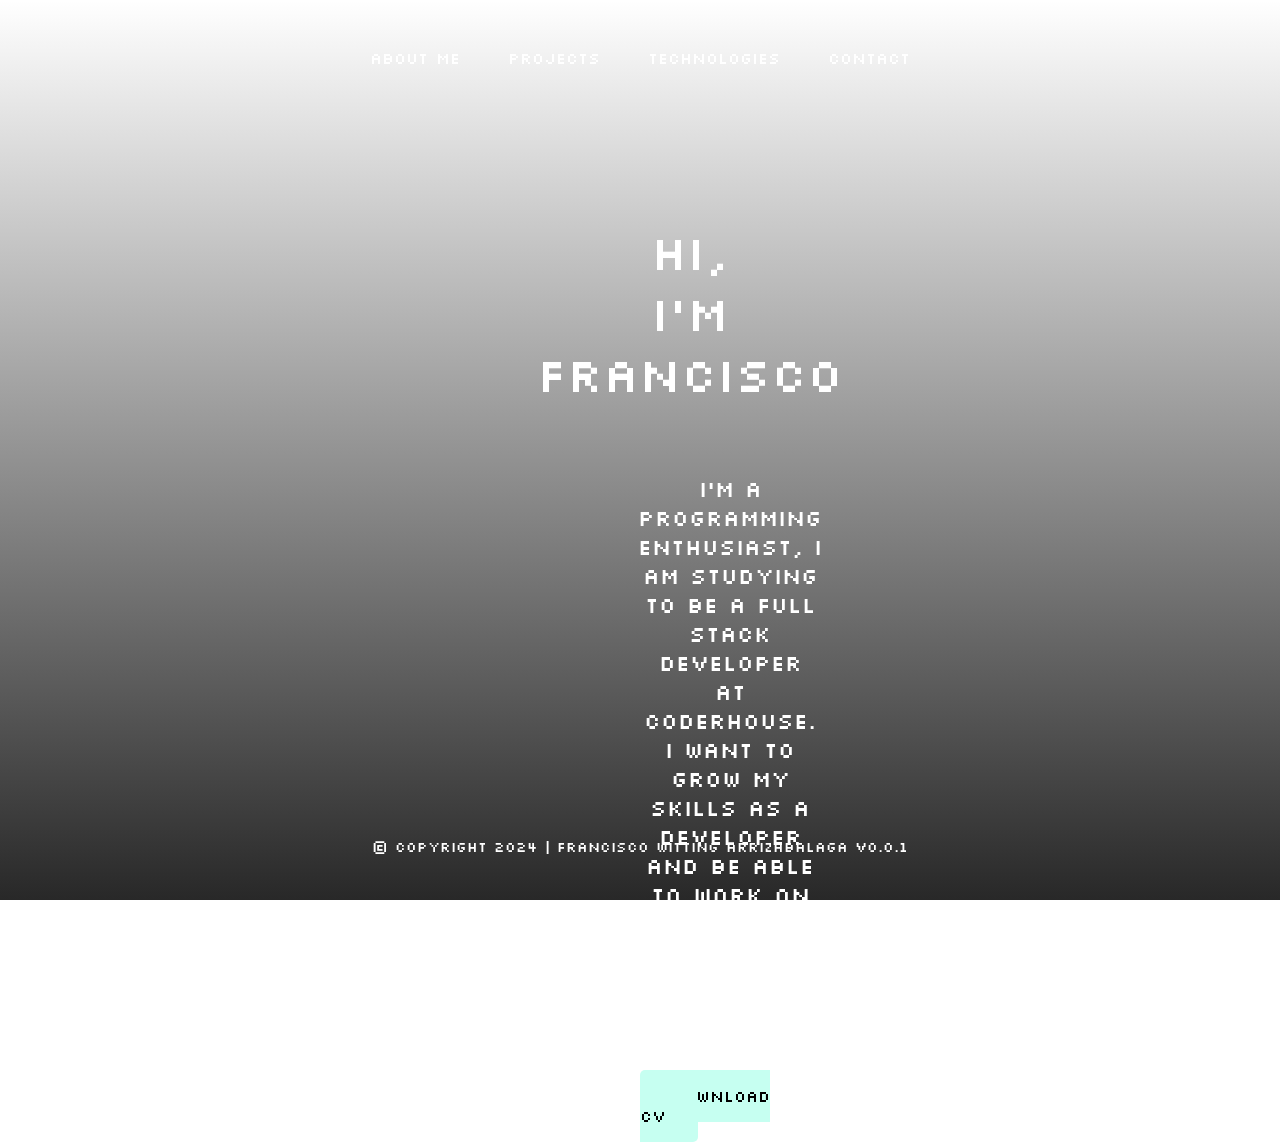
==== index.html @ be1d4385 "guardado" ====
<!DOCTYPE html>
<html lang="en">
<head>
    <meta charset="UTF-8">
    <meta name="viewport" content="width=device-width, initial-scale=1.0">
    <link rel="shortcut icon" href="https://cdn.pixabay.com/photo/2021/06/15/12/28/tiktok-6338430_1280.png" />
    <link rel="stylesheet" href="../css/style.css">
    <link rel='stylesheet' href='https://cdn-uicons.flaticon.com/2.1.0/uicons-regular-rounded/css/uicons-regular-rounded.css'>
    <title>Home | Full Stack Developer</title>
</head>
    <body>
     <!-- NAVEGADOR -->
        <section class="navegador-pagina">
            <header>
                <div class="icons">
                    <ul>
                        <li>
                            <a href="../html/about-me.html">about me</a>
                            <a href="../html/projects.html">projects</a>
                            <a href="../html/technologies.html">technologies</a>
                            <a href="../html/contact.html">contact</a>
                        </li>
                    </ul>
                </div>
            </header>
        </section>
        <!-- INFORMACIÓN PRINCIPAL-->
        <section class="info-principal">
            <div class="resumen">
                <h1>HI,<br>I'M FRANCISCO</h1>
                <p>I'm a programming enthusiast, I am studying to be a full stack developer at CODERHOUSE. I want to grow my skills as a developer and be able to work on what I am so passionate about.</p>
            </div>
            <div class="curriculum">
                <a class="btn" download="CV-Francisco Witting Arrizabalaga" href="../assets/files/Francisco Witting Arrizabalaga - CV.pdf">Download CV</a>
        </section>
        <!-- FOOTER -->
            <footer> 
                <p class="copyright">&copy; Copyright 2024 | Francisco Witting Arrizabalaga v0.0.1</p>
            </footer>
    </body>
</html>
---- css/style.css ----
/* IMPORT FUENTES */
@import url('https://fonts.googleapis.com/css2?family=Montserrat:wght@400;500&display=swap');
@import url('https://fonts.googleapis.com/css2?family=Montserrat:wght@300;400;500;600;700;800;900&family=Silkscreen&display=swap');

/* ESTILOS GENERALES */
*{
    margin: 0px;
    padding: 0px;
}

body{
    font-family: 'Silkscreen', sans-serif;
    background: linear-gradient(to bottom, transparent, rgb(40, 40, 40)), url(https://nighteye.app/wp-content/uploads/2020/04/why-programmers-work-with-dark-mode.png.webp);
    background-size: cover;
    background-repeat: no-repeat;
    background-position: 50%;
    background-attachment: fixed;
    backdrop-filter: blur(3px);
    backdrop-filter: contrast(40%);
    backdrop-filter: saturate(80%);
}

/* ESTILOS PARA CELULARES */
@media screen and (max-width: 768px){

  /* ESTILOS NAVEGADOR */
    .navegador-pagina{
        padding: 25px 35px;
        justify-content: space-evenly;
        display: flex;
        align-items: center;
        height: 35px ;
        margin: auto;
    }
    .icons ul li{
        list-style: none;
    }

    .icons ul li a{
        padding: 20px;
        text-decoration: none;
        color: white;
    }

    .icons a{
        position: relative;
        text-decoration: none;
        margin: auto;
      }

    .icons a:hover{
      color: #5fe9d5;
    }
    .icons a::before {
        content: '';
        position: absolute;
        width: 100%;
        height: 2px;
        border-radius: 4px;
        background-color: #F8FAE5;
        bottom: 0;
        left: 0;
        transform-origin: right;
        transform: scaleX(0);
        transition: transform .3s ease-in-out;
      }

    .icons a:hover::before {
        transform-origin: left;
        transform: scaleX(1);
      }

      /* ESTILOS ENCABEZADO */

    .info-principal{
        padding: 0px 35px;
        height: 80vh;
        text-align: center;
        margin: auto;
      }


    .info-principal h1{
        display: flex;
        text-align: center;
        justify-content: center;
        font-size: 3rem;
        padding: 100px 50px;
        color: rgb(255, 255, 255);
        font-weight: 300;
      }
    
    .info-principal p{
        display: flex ;
        text-align: center;
        font-size: 22px;
        justify-content: center;
        padding: 0px 90px 90px 90px;
        color: white;
      }

    .btn{
        font-size: 1rem;
        font-family:'Silkscreen', sans-serif;
        background-color: #c6fff1;
        color: black;
        border: none;
        border-radius: 5px;
        padding: 1rem 2rem;
        cursor: pointer;
        transition: all 0.3s ease;
        text-decoration: none;
      }

    .btn:hover{
        background-color: #69f6e7;
        color: white;
      }
 

      /* STYLE FOOTER */

    footer {
        position: absolute;
        height: 90px;
        width: 100%;
      }

    p.copyright{
        position: absolute;
        width: 100%;
        color: #ffffff;
        line-height: 40px;
        font-size: 0.9em;
        text-align: center;
        bottom:0;
      }

      /* ESTILOS GRIDS */

    .grids-container{
      display: grid;
      grid-template-columns: repeat(3,1fr);
      grid-template-rows: repeat(3, 200px);
      row-gap: 25px;
      column-gap: 25px;
      margin: 35px;
      }


    .grids-items{
      border-radius: 25px;
      color: white;
      }

    .item-1{
      background-color: rgb(252,123,232,0.5);
      grid-row: 1/3;
      grid-column: 1/2;
      padding: 25px;
      }

    .item-1 h2{
      display: flex;
      text-align: center;
      justify-content: center;
      padding: 15px;
      }

    .item-1 p{
      font-size: 2rem;
      display: flex;
      text-align: center;
      justify-content: center;
      }

    .item-img img{
      position: relative;
      bottom: 510px;
      left: 50px;
      border-radius: 30px;
     }

    .item-2{
      background-color: rgba(241, 240, 153, 0.6);
      grid-row: 1/2;
      grid-column: 2/4;
      }

    .item-2 h2{
      display: flex;
      text-align: center;
      justify-content: center;
      padding: 15px;
      }

    .item-2 p{
      font-size: 1.5rem;
      display: flex;
      text-align: center;
      justify-content: center;
      padding: 15px;
      }

    .item-3{
      background-color: rgb(198,255,241,0.6);
      grid-row: 2/3;
      grid-column: 2/4;
      }

    .item-3 h2{
      display: flex;
      text-align: center;
      justify-content: center;
      padding: 15px;
      }

    .item-3 p{
      font-size: 1rem;
      display: flex;
      text-align: center;
      justify-content: center;
      padding: 0px 15px;
      }

    .item-4{
      background-color: rgba(95, 233, 212, 0.5);
      grid-row: 3/4;
      grid-column: 1/4;
      }

    .item-4 h2{
      display: flex;
      text-align: center;
      justify-content: center;
      padding: 15px;
      }

      /* ESTILOS CARDS PROJECTS*/

      .navegador-pagina-projects{
        padding: 50px 35px;
        justify-content: space-evenly;
        display: flex;
        align-items: center;
        height: 35px ;
        margin: auto;
      }

      .card-container {
        flex-direction: column;
        align-items: center;
      }

      .card {
        width: 100%;
      }

      .card-container {
        display: flex;
        justify-content: space-around;
      }
  
      .card {
        width: 300px;
        background-color: rgb(255, 255, 255,0.1);
        border-radius: 8px;
        box-shadow: 0 4px 8px rgba(0, 0, 0, 0.1);
        margin: 20px;
        overflow: hidden;
        transition: transform 0.3s ease;
      }
  
      .card:hover {
        transform: scale(1.05);
      }
  
      .card img {
        width: 100%;
        height: 200px;
        object-fit: cover;
      }
  
      .card-content {
        padding: 20px;
      }
  
      .card-title {
        font-size: 1.5rem;
        margin-bottom: 10px;
        color: white;
      }
  
      .card-description {
        font-size: 1rem;
        color: #e7e7e7;
      }
  
      .card-button {
        display: block;
        width: 100%;
        padding: 10px;
        background-color: #c6fff1;
        color: black
        ;
        border: none;
        border-radius: 5px;
        cursor: pointer;
        text-align: center;
        text-decoration: none;
        font-size: 1rem;
        transition: background-color 0.3s ease;
      }
  
      .card-button:hover {
        background-color: #69f6e7;
        color: white;
      }

      /* STYLE TECHNOLOGIES */

      .technologies-container {
        background-color: rgba(252, 123, 233, 0.205);
        padding: 30px;
        border-radius: 8px;
        box-shadow: 0 0 10px rgba(0, 0, 0, 0.1);
        width: 70vw;
        max-width: 300px;
        margin: auto;
        
      }
  
      .technology {
        display: flex;
        align-items: center;
        margin-bottom: 10px;
        justify-content: center;
        padding: 15px;
      }
  
      .icon {
        width: 40px;
        height: 40px;
        margin-right: 10px;
      }
  
      .technology-name {
        font-weight: bold;
        font-size: 1.5rem;
        color: white;
      }
      

      /* STYLE FORM */

      .contact-form {
        padding: 35px;
        margin: auto;
        width: 90%;
        max-width: 400px;
        text-align: center;
        margin-top: 60px;
        background-color: rgba(255, 255, 255, 0.5);
        border-radius: 20px;
        color:rgb(252, 123, 233) ;
      }
  
      label {
        display: block;
        margin-bottom: 10px;
        text-align: left;
        color: rgb(255, 255, 255);
        font-size: 20px;
        color: black;
        text-align: center;
      }
  
      input,
      textarea {
        width: 90%;
        padding: 12px;
        margin-bottom: 18px;
        font-family: 'Silkscreen', sans-serif;
        font-size: 16px;
        text-align: center;
        border-radius: 20px;
        border: none;
      }

      #mensaje{
        resize: none;
      }

      button {
        background-color: #c6fff1;
        color: #fff;
        padding: 15px 10em;
        border: none;
        border-radius: 20px;
        cursor: pointer;
        font-family:'Silkscreen', sans-serif; ;
        font-size: 1rem;
      }
  
      button:hover {
        background-color: #69f6e7;
        color: black;
      }
      
}

/* STYLE FOR PC */
@media screen and (min-width: 1024px){

  /* ESTILOS NAVEGADOR */
    .navegador-pagina{
        padding: 40px;
        justify-content: space-evenly;
        display: flex;
        align-items: center;
        height: 35px ;
        margin: auto;
    }
    .icons ul li{
        list-style: none;
    }

    .icons ul li a{
        padding: 20px;
        text-decoration: none;
        color: white;
    }

    .icons a{
        position: relative;
        text-decoration: none;
        margin: auto;
      }

    .icons a:hover{
      color: #5fe9d5;
    }
    .icons a::before {
        content: '';
        position: absolute;
        width: 100%;
        height: 2px;
        border-radius: 4px;
        background-color: #F8FAE5;
        bottom: 0;
        left: 0;
        transform-origin: right;
        transform: scaleX(0);
        transition: transform .3s ease-in-out;
      }

    .icons a:hover::before {
        transform-origin: left;
        transform: scaleX(1);
      }

      /* ESTILOS ENCABEZADO */

    .info-principal{
        padding: 1em 40em;
        height: 70vh;
        text-align: center;
        margin: auto;
      }


    .info-principal h1{
        display: flex;
        text-align: center;
        justify-content: center;
        font-size: 3rem;
        padding: 90px 70px 70px 50px;
        color: rgb(255, 255, 255);
        font-weight: 300;
      }
    
    .info-principal p{
        display: flex ;
        text-align: center;
        font-size: 22px;
        justify-content: center;
        padding: 0px 90px 90px 90px;
        color: white;
      }

    .btn{
        font-size: 1rem;
        font-family:'Silkscreen', sans-serif;
        background-color: #c6fff1;
        color: black;
        border: none;
        border-radius: 5px;
        padding: 1rem 2rem;
        cursor: pointer;
        transition: all 0.3s ease;
        text-decoration: none;
      }

    .btn:hover{
        background-color: #69f6e7;
        color: white;
      }
 

      /* STYLE FOOTER */

    footer {
        position: absolute;
        height: 90px;
        width: 100%;
      }

    p.copyright{
        position: absolute;
        width: 100%;
        color: #ffffff;
        line-height: 40px;
        font-size: 0.9em;
        text-align: center;
        bottom:0;
      }

      /* ESTILOS GRIDS */

    .grids-container{
      display: grid;
      grid-template-columns: repeat(3,1fr);
      grid-template-rows: repeat(3, 200px);
      row-gap: 25px;
      column-gap: 25px;
      margin: 5em;
      padding: 2em 2em;
      height: 80vh;

      }


    .grids-items{
      border-radius: 25px;
      color: white;
      }

    .item-1{
      background-color: rgb(252,123,232,0.5);
      grid-row: 1/3;
      grid-column: 1/2;
      padding: 25px;
      }

    .item-1 h2{
      display: flex;
      text-align: center;
      justify-content: center;
      padding: 15px;
      }

    .item-1 p{
      font-size: 2rem;
      display: flex;
      text-align: center;
      justify-content: center;
      }

    .item-img img{
      position: relative;
      bottom: 510px;
      left: 50px;
      border-radius: 30px;
     }

    .item-2{
      background-color: rgba(241, 240, 153, 0.6);
      grid-row: 1/2;
      grid-column: 2/4;
      }

    .item-2 h2{
      display: flex;
      text-align: center;
      justify-content: center;
      padding: 15px;
      }

    .item-2 p{
      font-size: 1.5rem;
      display: flex;
      text-align: center;
      justify-content: center;
      padding: 15px;
      }

    .item-3{
      background-color: rgb(198,255,241,0.6);
      grid-row: 2/3;
      grid-column: 2/4;
      }

    .item-3 h2{
      display: flex;
      text-align: center;
      justify-content: center;
      padding: 16px;
      }

    .item-3 p{
      font-size: 1.3rem;
      display: flex;
      text-align: center;
      justify-content: center;
      padding: 0px 15px;
      }

    .item-4{
      background-color: rgba(95, 233, 212, 0.5);
      grid-row: 3/4;
      grid-column: 1/4;
      }

    .item-4 h2{
      display: flex;
      text-align: center;
      justify-content: center;
      padding: 15px;
      }

      /* ESTILOS CARDS PROJECTS*/

      .navegador-pagina-projects{
        padding: 60px 35px;
        justify-content: space-evenly;
        display: flex;
        align-items: center;
        height: 35px ;
        margin: auto;
      }

      .card-container {
        flex-direction: row;
        display: flex;
        justify-content: space-between;
        margin: 0em 20em;
        padding: 5em 9em 2em 2em;
      }

      .card {
        width: 300px;
        background-color: rgb(255, 255, 255,0.1);
        border-radius: 8px;
        box-shadow: 0 4px 8px rgba(0, 0, 0, 0.1);
        margin: 20px;
        overflow: hidden;
        transition: transform 0.3s ease;
      }
  
      .card:hover {
        transform: scale(1.05);
      }
  
      .card img {
        width: 100%;
        height: 200px;
        object-fit: cover;
      }
  
      .card-content {
        padding: 20px;
      }
  
      .card-title {
        font-size: 1.5rem;
        margin-bottom: 10px;
        color: white;
      }
  
      .card-description {
        font-size: 1rem;
        color: #e7e7e7;
      }
  
      .card-button {
        display: block;
        width: 100%;
        padding: 10px;
        background-color: #c6fff1;
        color: black
        ;
        border: none;
        border-radius: 5px;
        cursor: pointer;
        text-align: center;
        text-decoration: none;
        font-size: 1rem;
        transition: background-color 0.3s ease;
      }
  
      .card-button:hover {
        background-color: #69f6e7;
        color: white;
      }

      /* STYLE TECHNOLOGIES */

      .technologies-container {
        background-color: rgba(252, 123, 233, 0.205);
        padding: 30px;
        border-radius: 8px;
        box-shadow: 0 0 10px rgba(0, 0, 0, 0.1);
        width: 70vw;
        max-width: 300px;
        margin: auto;
        
      }
  
      .technology {
        display: flex;
        align-items: center;
        margin-bottom: 10px;
        justify-content: center;
        padding: 15px;
      }
  
      .icon {
        width: 40px;
        height: 40px;
        margin-right: 10px;
      }
  
      .technology-name {
        font-weight: bold;
        font-size: 1.5rem;
        color: white;
      }
      

      /* STYLE FORM */

      .contact-form {
        padding: 35px;
        margin: auto;
        width: 90%;
        max-width: 400px;
        text-align: center;
        margin-top: 60px;
        background-color: rgba(255, 255, 255, 0.5);
        border-radius: 20px;
        color:rgb(252, 123, 233) ;
      }
  
      label {
        display: block;
        margin-bottom: 10px;
        text-align: left;
        color: rgb(255, 255, 255);
        font-size: 20px;
        color: black;
        text-align: center;
      }
  
      input,
      textarea {
        width: 90%;
        padding: 12px;
        margin-bottom: 18px;
        font-family: 'Silkscreen', sans-serif;
        font-size: 16px;
        text-align: center;
        border-radius: 20px;
        border: none;
      }

      #mensaje{
        resize: none;
      }

      button {
        background-color: #c6fff1;
        color: black;
        padding: 15px 10em;
        border: none;
        border-radius: 20px;
        cursor: pointer;
        font-family:'Silkscreen', sans-serif; ;
        font-size: 1rem;
      }
  
      button:hover {
        background-color: #69f6e7;
        color: #fff;
      }
      
}
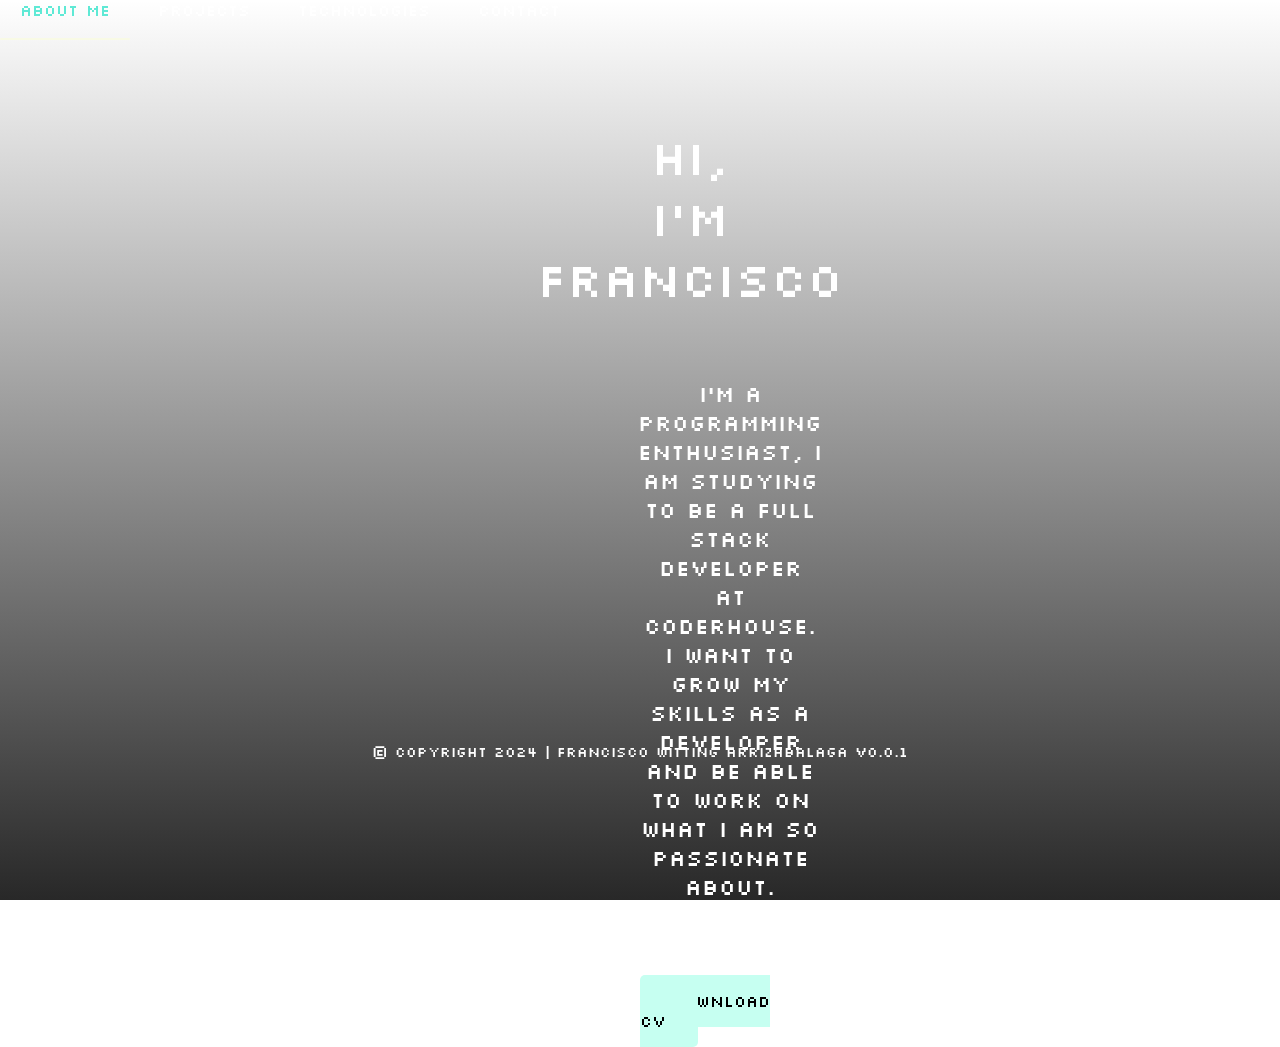
==== commit 015a9bcc: "SEO" ====
--- a/index.html
+++ b/index.html
@@ -10,7 +10,6 @@
 </head>
     <body>
      <!-- NAVEGADOR -->
-        <section class="navegador-pagina">
             <header>
                 <div class="icons">
                     <ul>
@@ -23,7 +22,6 @@
                     </ul>
                 </div>
             </header>
-        </section>
         <!-- INFORMACIÓN PRINCIPAL-->
         <section class="info-principal">
             <div class="resumen">
@@ -35,7 +33,7 @@
         </section>
         <!-- FOOTER -->
             <footer> 
-                <p class="copyright">&copy; Copyright 2024 | Francisco Witting Arrizabalaga v0.0.1</p>
+                <p class="copyright">&copy; Copyright 2024 | Francisco Witting Arrizabalaga v0.0.1 </p>
             </footer>
     </body>
 </html>--- a/css/style.css
+++ b/css/style.css
@@ -1,796 +1,1018 @@
-/* IMPORT FUENTES */
-@import url('https://fonts.googleapis.com/css2?family=Montserrat:wght@400;500&display=swap');
-@import url('https://fonts.googleapis.com/css2?family=Montserrat:wght@300;400;500;600;700;800;900&family=Silkscreen&display=swap');
-
-/* ESTILOS GENERALES */
-*{
-    margin: 0px;
-    padding: 0px;
+@import url("https://fonts.googleapis.com/css2?family=Montserrat:wght@400;500&display=swap");
+@import url("https://fonts.googleapis.com/css2?family=Montserrat:wght@300;400;500;600;700;800;900&family=Silkscreen&display=swap");
+* {
+  margin: 0px;
+  padding: 0px;
 }
 
-body{
-    font-family: 'Silkscreen', sans-serif;
-    background: linear-gradient(to bottom, transparent, rgb(40, 40, 40)), url(https://nighteye.app/wp-content/uploads/2020/04/why-programmers-work-with-dark-mode.png.webp);
-    background-size: cover;
-    background-repeat: no-repeat;
-    background-position: 50%;
-    background-attachment: fixed;
-    backdrop-filter: blur(3px);
-    backdrop-filter: contrast(40%);
-    backdrop-filter: saturate(80%);
+body {
+  font-family: "Silkscreen", sans-serif;
+  background: linear-gradient(to bottom, transparent, rgb(40, 40, 40)), url(https://nighteye.app/wp-content/uploads/2020/04/why-programmers-work-with-dark-mode.png.webp);
+  background-size: cover;
+  background-repeat: no-repeat;
+  background-position: 50%;
+  background-attachment: fixed;
+  backdrop-filter: blur(3px);
+  backdrop-filter: contrast(40%);
+  backdrop-filter: saturate(80%);
 }
 
-/* ESTILOS PARA CELULARES */
-@media screen and (max-width: 768px){
-
-  /* ESTILOS NAVEGADOR */
-    .navegador-pagina{
-        padding: 25px 35px;
-        justify-content: space-evenly;
-        display: flex;
-        align-items: center;
-        height: 35px ;
-        margin: auto;
-    }
-    .icons ul li{
-        list-style: none;
-    }
-
-    .icons ul li a{
-        padding: 20px;
-        text-decoration: none;
-        color: white;
-    }
-
-    .icons a{
-        position: relative;
-        text-decoration: none;
-        margin: auto;
-      }
-
-    .icons a:hover{
-      color: #5fe9d5;
-    }
-    .icons a::before {
-        content: '';
-        position: absolute;
-        width: 100%;
-        height: 2px;
-        border-radius: 4px;
-        background-color: #F8FAE5;
-        bottom: 0;
-        left: 0;
-        transform-origin: right;
-        transform: scaleX(0);
-        transition: transform .3s ease-in-out;
-      }
-
-    .icons a:hover::before {
-        transform-origin: left;
-        transform: scaleX(1);
-      }
-
-      /* ESTILOS ENCABEZADO */
-
-    .info-principal{
-        padding: 0px 35px;
-        height: 80vh;
-        text-align: center;
-        margin: auto;
-      }
-
-
-    .info-principal h1{
-        display: flex;
-        text-align: center;
-        justify-content: center;
-        font-size: 3rem;
-        padding: 100px 50px;
-        color: rgb(255, 255, 255);
-        font-weight: 300;
-      }
-    
-    .info-principal p{
-        display: flex ;
-        text-align: center;
-        font-size: 22px;
-        justify-content: center;
-        padding: 0px 90px 90px 90px;
-        color: white;
-      }
-
-    .btn{
-        font-size: 1rem;
-        font-family:'Silkscreen', sans-serif;
-        background-color: #c6fff1;
-        color: black;
-        border: none;
-        border-radius: 5px;
-        padding: 1rem 2rem;
-        cursor: pointer;
-        transition: all 0.3s ease;
-        text-decoration: none;
-      }
-
-    .btn:hover{
-        background-color: #69f6e7;
-        color: white;
-      }
- 
-
-      /* STYLE FOOTER */
-
-    footer {
-        position: absolute;
-        height: 90px;
-        width: 100%;
-      }
-
-    p.copyright{
-        position: absolute;
-        width: 100%;
-        color: #ffffff;
-        line-height: 40px;
-        font-size: 0.9em;
-        text-align: center;
-        bottom:0;
-      }
-
-      /* ESTILOS GRIDS */
-
-    .grids-container{
-      display: grid;
-      grid-template-columns: repeat(3,1fr);
-      grid-template-rows: repeat(3, 200px);
-      row-gap: 25px;
-      column-gap: 25px;
-      margin: 35px;
-      }
-
-
-    .grids-items{
-      border-radius: 25px;
-      color: white;
-      }
-
-    .item-1{
-      background-color: rgb(252,123,232,0.5);
-      grid-row: 1/3;
-      grid-column: 1/2;
-      padding: 25px;
-      }
-
-    .item-1 h2{
-      display: flex;
-      text-align: center;
-      justify-content: center;
-      padding: 15px;
-      }
-
-    .item-1 p{
-      font-size: 2rem;
-      display: flex;
-      text-align: center;
-      justify-content: center;
-      }
-
-    .item-img img{
-      position: relative;
-      bottom: 510px;
-      left: 50px;
-      border-radius: 30px;
-     }
-
-    .item-2{
-      background-color: rgba(241, 240, 153, 0.6);
-      grid-row: 1/2;
-      grid-column: 2/4;
-      }
-
-    .item-2 h2{
-      display: flex;
-      text-align: center;
-      justify-content: center;
-      padding: 15px;
-      }
-
-    .item-2 p{
-      font-size: 1.5rem;
-      display: flex;
-      text-align: center;
-      justify-content: center;
-      padding: 15px;
-      }
-
-    .item-3{
-      background-color: rgb(198,255,241,0.6);
-      grid-row: 2/3;
-      grid-column: 2/4;
-      }
-
-    .item-3 h2{
-      display: flex;
-      text-align: center;
-      justify-content: center;
-      padding: 15px;
-      }
-
-    .item-3 p{
-      font-size: 1rem;
-      display: flex;
-      text-align: center;
-      justify-content: center;
-      padding: 0px 15px;
-      }
-
-    .item-4{
-      background-color: rgba(95, 233, 212, 0.5);
-      grid-row: 3/4;
-      grid-column: 1/4;
-      }
-
-    .item-4 h2{
-      display: flex;
-      text-align: center;
-      justify-content: center;
-      padding: 15px;
-      }
-
-      /* ESTILOS CARDS PROJECTS*/
-
-      .navegador-pagina-projects{
-        padding: 50px 35px;
-        justify-content: space-evenly;
-        display: flex;
-        align-items: center;
-        height: 35px ;
-        margin: auto;
-      }
-
-      .card-container {
-        flex-direction: column;
-        align-items: center;
-      }
-
-      .card {
-        width: 100%;
-      }
-
-      .card-container {
-        display: flex;
-        justify-content: space-around;
-      }
-  
-      .card {
-        width: 300px;
-        background-color: rgb(255, 255, 255,0.1);
-        border-radius: 8px;
-        box-shadow: 0 4px 8px rgba(0, 0, 0, 0.1);
-        margin: 20px;
-        overflow: hidden;
-        transition: transform 0.3s ease;
-      }
-  
-      .card:hover {
-        transform: scale(1.05);
-      }
-  
-      .card img {
-        width: 100%;
-        height: 200px;
-        object-fit: cover;
-      }
-  
-      .card-content {
-        padding: 20px;
-      }
-  
-      .card-title {
-        font-size: 1.5rem;
-        margin-bottom: 10px;
-        color: white;
-      }
-  
-      .card-description {
-        font-size: 1rem;
-        color: #e7e7e7;
-      }
-  
-      .card-button {
-        display: block;
-        width: 100%;
-        padding: 10px;
-        background-color: #c6fff1;
-        color: black
-        ;
-        border: none;
-        border-radius: 5px;
-        cursor: pointer;
-        text-align: center;
-        text-decoration: none;
-        font-size: 1rem;
-        transition: background-color 0.3s ease;
-      }
-  
-      .card-button:hover {
-        background-color: #69f6e7;
-        color: white;
-      }
-
-      /* STYLE TECHNOLOGIES */
-
-      .technologies-container {
-        background-color: rgba(252, 123, 233, 0.205);
-        padding: 30px;
-        border-radius: 8px;
-        box-shadow: 0 0 10px rgba(0, 0, 0, 0.1);
-        width: 70vw;
-        max-width: 300px;
-        margin: auto;
-        
-      }
-  
-      .technology {
-        display: flex;
-        align-items: center;
-        margin-bottom: 10px;
-        justify-content: center;
-        padding: 15px;
-      }
-  
-      .icon {
-        width: 40px;
-        height: 40px;
-        margin-right: 10px;
-      }
-  
-      .technology-name {
-        font-weight: bold;
-        font-size: 1.5rem;
-        color: white;
-      }
-      
-
-      /* STYLE FORM */
-
-      .contact-form {
-        padding: 35px;
-        margin: auto;
-        width: 90%;
-        max-width: 400px;
-        text-align: center;
-        margin-top: 60px;
-        background-color: rgba(255, 255, 255, 0.5);
-        border-radius: 20px;
-        color:rgb(252, 123, 233) ;
-      }
-  
-      label {
-        display: block;
-        margin-bottom: 10px;
-        text-align: left;
-        color: rgb(255, 255, 255);
-        font-size: 20px;
-        color: black;
-        text-align: center;
-      }
-  
-      input,
-      textarea {
-        width: 90%;
-        padding: 12px;
-        margin-bottom: 18px;
-        font-family: 'Silkscreen', sans-serif;
-        font-size: 16px;
-        text-align: center;
-        border-radius: 20px;
-        border: none;
-      }
-
-      #mensaje{
-        resize: none;
-      }
-
-      button {
-        background-color: #c6fff1;
-        color: #fff;
-        padding: 15px 10em;
-        border: none;
-        border-radius: 20px;
-        cursor: pointer;
-        font-family:'Silkscreen', sans-serif; ;
-        font-size: 1rem;
-      }
-  
-      button:hover {
-        background-color: #69f6e7;
-        color: black;
-      }
-      
+@media screen and (max-width: 767px) {
+  .icons ul li, nav ul {
+    display: none;
+  }
+  /* NAV MOBILE */
+  input:checked ~ ul {
+    display: block;
+  }
+  input#menu {
+    display: none;
+  }
+  #hamburguesa {
+    box-sizing: border-box;
+    display: flex;
+    width: 0;
+    height: 0;
+    line-height: 50px;
+    font-weight: bold;
+    text-align: center;
+    user-select: none;
+    padding: 0px 8px;
+  }
+  nav {
+    padding: 10px;
+    max-width: 768px;
+    display: block;
+  }
+  nav li {
+    display: flex;
+    background: rgba(95, 233, 213, 0.3);
+    margin: 0;
+    padding: 10px;
+    list-style: none;
+    border-bottom: 1px solid rgb(71, 71, 71);
+    justify-content: center;
+  }
+  nav li a {
+    text-decoration: none;
+    padding: 5px;
+    color: white;
+  }
+  /* STYLE INFORMATION */
+  .info-principal {
+    padding: 0px 35px;
+    height: 80vh;
+    text-align: center;
+    margin: auto;
+  }
+  .info-principal h1 {
+    display: flex;
+    text-align: center;
+    justify-content: center;
+    font-size: 3rem;
+    padding: 70px 50px;
+    color: rgb(255, 255, 255);
+    font-weight: 300;
+  }
+  .info-principal p {
+    display: flex;
+    text-align: center;
+    font-size: 22px;
+    justify-content: center;
+    padding: 0px 0px 90px 0px;
+    color: white;
+  }
+  .btn {
+    font-size: 1rem;
+    font-family: "Silkscreen", sans-serif;
+    background-color: #c6fff1;
+    color: black;
+    border: none;
+    border-radius: 5px;
+    padding: 1rem 2rem;
+    cursor: pointer;
+    transition: all 0.3s ease;
+    text-decoration: none;
+  }
+  .btn:hover {
+    background-color: #69f6e7;
+    color: white;
+  }
+  /* STYLE FOOTER */
+  footer {
+    position: absolute;
+    height: 50vh;
+    width: 100%;
+  }
+  p.copyright {
+    position: absolute;
+    width: 100%;
+    color: #ffffff;
+    line-height: 40px;
+    font-size: 0.9em;
+    text-align: center;
+    bottom: 0;
+  }
+  /* STYLE GRIDS */
+  .grids-container {
+    display: grid;
+    grid-template-columns: repeat(1, 1fr);
+    grid-template-rows: repeat(5, 200px);
+    row-gap: 25px;
+    column-gap: 25px;
+    margin: 35px;
+    height: 100vh;
+  }
+  .grids-items {
+    border-radius: 25px;
+    color: white;
+  }
+  .item-1 {
+    background-color: rgba(252, 123, 232, 0.5);
+    grid-row: 1/3;
+    grid-column: 1/3;
+    padding: 25px;
+  }
+  .item-1 h2 {
+    display: flex;
+    text-align: center;
+    justify-content: center;
+    padding: 15px;
+  }
+  .item-1 p {
+    font-size: 2rem;
+    display: flex;
+    text-align: center;
+    justify-content: center;
+  }
+  .item-img img {
+    position: relative;
+    bottom: 60em;
+    left: 4em;
+    border-radius: 30px;
+  }
+  .item-2 {
+    background-color: rgba(241, 240, 153, 0.6);
+    grid-row: 3/4;
+    grid-column: 1/3;
+  }
+  .item-2 h2 {
+    display: flex;
+    text-align: center;
+    justify-content: center;
+    padding: 15px;
+  }
+  .item-2 p {
+    font-size: 1.5rem;
+    display: flex;
+    text-align: center;
+    justify-content: center;
+    padding: 15px;
+  }
+  .item-3 {
+    background-color: rgba(198, 255, 241, 0.6);
+    grid-row: 4/5;
+    grid-column: 1/3;
+  }
+  .item-3 h2 {
+    display: flex;
+    text-align: center;
+    justify-content: center;
+    padding: 15px;
+  }
+  .item-3 p {
+    font-size: 1rem;
+    display: flex;
+    text-align: center;
+    justify-content: center;
+    padding: 0px 15px;
+  }
+  .item-4 {
+    background-color: rgba(95, 233, 212, 0.5);
+    grid-row: 5/6;
+    grid-column: 1/3;
+  }
+  .item-4 h2 {
+    display: flex;
+    text-align: center;
+    justify-content: center;
+    padding: 15px;
+  }
+  /* STYLE CARDS PROJECTS*/
+  .navegador-pagina-projects {
+    height: 35vh;
+  }
+  .card-container {
+    flex-direction: column;
+    align-items: center;
+  }
+  .card {
+    width: 100%;
+  }
+  .card-container {
+    display: flex;
+    justify-content: space-around;
+  }
+  .card {
+    width: 300px;
+    background-color: rgba(255, 255, 255, 0.1);
+    border-radius: 8px;
+    box-shadow: 0 4px 8px rgba(0, 0, 0, 0.1);
+    margin: 20px;
+    overflow: hidden;
+    transition: transform 0.3s ease;
+  }
+  .card:hover {
+    transform: scale(1.05);
+  }
+  .card img {
+    width: 100%;
+    height: 200px;
+    object-fit: cover;
+  }
+  .card-content {
+    padding: 20px;
+  }
+  .card-title {
+    font-size: 1.5rem;
+    margin-bottom: 10px;
+    color: white;
+  }
+  .card-description {
+    font-size: 1rem;
+    color: #e7e7e7;
+  }
+  .card-button {
+    display: block;
+    width: 100%;
+    padding: 10px;
+    background-color: #c6fff1;
+    color: black;
+    border: none;
+    border-radius: 5px;
+    cursor: pointer;
+    text-align: center;
+    text-decoration: none;
+    font-size: 1rem;
+    transition: background-color 0.3s ease;
+  }
+  .card-button:hover {
+    background-color: #69f6e7;
+    color: white;
+  }
+  /* STYLE TECHNOLOGIES */
+  .technologies-container {
+    background-color: rgba(252, 123, 233, 0.205);
+    padding: 30px;
+    border-radius: 8px;
+    box-shadow: 0 0 10px rgba(0, 0, 0, 0.1);
+    width: 90%;
+    max-width: 300px;
+    margin: 60px 60px 60px 40px;
+  }
+  .technology {
+    display: flex;
+    align-items: center;
+    margin-bottom: 10px;
+    justify-content: center;
+    padding: 15px;
+  }
+  .icon {
+    width: 40px;
+    height: 40px;
+    margin-right: 10px;
+  }
+  .technology-name {
+    font-weight: bold;
+    font-size: 1.5rem;
+    color: white;
+  }
+  /* STYLE FORM */
+  .contact-form {
+    padding: 35px;
+    margin: auto;
+    width: 90%;
+    max-width: 70vw;
+    text-align: center;
+    margin-top: 60px;
+    background-color: rgba(255, 255, 255, 0.5);
+    border-radius: 20px;
+    color: rgb(252, 123, 233);
+    display: flex;
+    justify-content: center;
+  }
+  label {
+    display: block;
+    margin-bottom: 10px;
+    text-align: left;
+    color: rgb(255, 255, 255);
+    font-size: 20px;
+    color: black;
+    text-align: center;
+    max-width: 300px;
+  }
+  input, textarea {
+    width: 90%;
+    padding: 12px;
+    margin-bottom: 18px;
+    font-family: "Silkscreen", sans-serif;
+    font-size: 16px;
+    text-align: center;
+    border-radius: 20px;
+    border: none;
+    max-width: 300px;
+  }
+  #mensaje {
+    resize: none;
+  }
+  button {
+    background-color: #c6fff1;
+    color: #fff;
+    padding: 15px 10em;
+    border: none;
+    border-radius: 20px;
+    cursor: pointer;
+    font-family: "Silkscreen", sans-serif;
+    font-size: 1rem;
+    max-width: 300px;
+    text-align: center;
+    justify-content: center;
+    display: flex;
+  }
+  button:hover {
+    background-color: #69f6e7;
+    color: black;
+  }
+}
+@media screen and (min-width: 768px) and (max-width: 1023px) {
+  /* STYLE NAV */
+  .navegador-pagina {
+    padding: 25px 35px;
+    justify-content: space-evenly;
+    display: flex;
+    align-items: center;
+    height: 35px;
+    margin: auto;
+  }
+  .icons ul li {
+    list-style: none;
+  }
+  .icons ul li a {
+    padding: 20px;
+    text-decoration: none;
+    color: white;
+  }
+  .icons a {
+    position: relative;
+    text-decoration: none;
+    margin: auto;
+  }
+  .icons a:hover {
+    color: #5fe9d5;
+  }
+  .icons a::before {
+    content: "";
+    position: absolute;
+    width: 100%;
+    height: 2px;
+    border-radius: 4px;
+    background-color: #F8FAE5;
+    bottom: 0;
+    left: 0;
+    transform-origin: right;
+    transform: scaleX(0);
+    transition: transform 0.3s ease-in-out;
+  }
+  .icons a:hover::before {
+    transform-origin: left;
+    transform: scaleX(1);
+  }
+  .menu-check {
+    display: none;
+  }
+  /* STYLE INFO */
+  .info-principal {
+    padding: 0px 35px;
+    height: 80vh;
+    text-align: center;
+    margin: auto;
+  }
+  .info-principal h1 {
+    display: flex;
+    text-align: center;
+    justify-content: center;
+    font-size: 3rem;
+    padding: 100px 50px;
+    color: rgb(255, 255, 255);
+    font-weight: 300;
+  }
+  .info-principal p {
+    display: flex;
+    text-align: center;
+    font-size: 22px;
+    justify-content: center;
+    padding: 0px 90px 90px 90px;
+    color: white;
+  }
+  .btn {
+    font-size: 1rem;
+    font-family: "Silkscreen", sans-serif;
+    background-color: #c6fff1;
+    color: black;
+    border: none;
+    border-radius: 5px;
+    padding: 1rem 2rem;
+    cursor: pointer;
+    transition: all 0.3s ease;
+    text-decoration: none;
+  }
+  .btn:hover {
+    background-color: #69f6e7;
+    color: white;
+  }
+  /* STYLE FOOTER */
+  footer {
+    position: absolute;
+    height: 90px;
+    width: 100%;
+  }
+  p.copyright {
+    position: absolute;
+    width: 100%;
+    color: #ffffff;
+    line-height: 40px;
+    font-size: 0.9em;
+    text-align: center;
+    bottom: 0;
+  }
+  /* STYLE GRIDS */
+  .grids-container {
+    display: grid;
+    grid-template-columns: repeat(3, 1fr);
+    grid-template-rows: repeat(3, 200px);
+    row-gap: 25px;
+    column-gap: 25px;
+    margin: 35px;
+  }
+  .grids-items {
+    border-radius: 25px;
+    color: white;
+  }
+  .item-1 {
+    background-color: rgba(252, 123, 232, 0.5);
+    grid-row: 1/3;
+    grid-column: 1/2;
+    padding: 25px;
+  }
+  .item-1 h2 {
+    display: flex;
+    text-align: center;
+    justify-content: center;
+    padding: 15px;
+  }
+  .item-1 p {
+    font-size: 2rem;
+    display: flex;
+    text-align: center;
+    justify-content: center;
+  }
+  .item-img img {
+    position: relative;
+    bottom: 510px;
+    left: 50px;
+    border-radius: 30px;
+  }
+  .item-2 {
+    background-color: rgba(241, 240, 153, 0.6);
+    grid-row: 1/2;
+    grid-column: 2/4;
+  }
+  .item-2 h2 {
+    display: flex;
+    text-align: center;
+    justify-content: center;
+    padding: 15px;
+  }
+  .item-2 p {
+    font-size: 1.5rem;
+    display: flex;
+    text-align: center;
+    justify-content: center;
+    padding: 15px;
+  }
+  .item-3 {
+    background-color: rgba(198, 255, 241, 0.6);
+    grid-row: 2/3;
+    grid-column: 2/4;
+  }
+  .item-3 h2 {
+    display: flex;
+    text-align: center;
+    justify-content: center;
+    padding: 15px;
+  }
+  .item-3 p {
+    font-size: 1rem;
+    display: flex;
+    text-align: center;
+    justify-content: center;
+    padding: 0px 15px;
+  }
+  .item-4 {
+    background-color: rgba(95, 233, 212, 0.5);
+    grid-row: 3/4;
+    grid-column: 1/4;
+  }
+  .item-4 h2 {
+    display: flex;
+    text-align: center;
+    justify-content: center;
+    padding: 15px;
+  }
+  /* ESTILOS CARDS PROJECTS*/
+  .navegador-pagina-projects {
+    padding: 50px 35px;
+    justify-content: space-evenly;
+    display: flex;
+    align-items: center;
+    height: 35px;
+    margin: auto;
+  }
+  .card-container {
+    flex-direction: column;
+    align-items: center;
+  }
+  .card {
+    width: 100%;
+  }
+  .card-container {
+    display: flex;
+    justify-content: space-around;
+  }
+  .card {
+    width: 300px;
+    background-color: rgba(255, 255, 255, 0.1);
+    border-radius: 8px;
+    box-shadow: 0 4px 8px rgba(0, 0, 0, 0.1);
+    margin: 20px;
+    overflow: hidden;
+    transition: transform 0.3s ease;
+  }
+  .card:hover {
+    transform: scale(1.05);
+  }
+  .card img {
+    width: 100%;
+    height: 200px;
+    object-fit: cover;
+  }
+  .card-content {
+    padding: 20px;
+  }
+  .card-title {
+    font-size: 1.5rem;
+    margin-bottom: 10px;
+    color: white;
+  }
+  .card-description {
+    font-size: 1rem;
+    color: #e7e7e7;
+  }
+  .card-button {
+    display: block;
+    width: 100%;
+    padding: 10px;
+    background-color: #c6fff1;
+    color: black;
+    border: none;
+    border-radius: 5px;
+    cursor: pointer;
+    text-align: center;
+    text-decoration: none;
+    font-size: 1rem;
+    transition: background-color 0.3s ease;
+  }
+  .card-button:hover {
+    background-color: #69f6e7;
+    color: white;
+  }
+  /* STYLE TECHNOLOGIES */
+  .technologies-container {
+    background-color: rgba(252, 123, 233, 0.205);
+    padding: 30px;
+    border-radius: 8px;
+    box-shadow: 0 0 10px rgba(0, 0, 0, 0.1);
+    width: 70vw;
+    max-width: 300px;
+    margin: auto;
+  }
+  .technology {
+    display: flex;
+    align-items: center;
+    margin-bottom: 10px;
+    justify-content: center;
+    padding: 15px;
+  }
+  .icon {
+    width: 40px;
+    height: 40px;
+    margin-right: 10px;
+  }
+  .technology-name {
+    font-weight: bold;
+    font-size: 1.5rem;
+    color: white;
+  }
+  /* STYLE FORM */
+  .contact-form {
+    padding: 35px;
+    margin: auto;
+    width: 90%;
+    max-width: 400px;
+    text-align: center;
+    margin-top: 60px;
+    background-color: rgba(255, 255, 255, 0.5);
+    border-radius: 20px;
+    color: rgb(252, 123, 233);
+  }
+  label {
+    display: block;
+    margin-bottom: 10px;
+    text-align: left;
+    color: rgb(255, 255, 255);
+    font-size: 20px;
+    color: black;
+    text-align: center;
+  }
+  input, textarea {
+    width: 90%;
+    padding: 12px;
+    margin-bottom: 18px;
+    font-family: "Silkscreen", sans-serif;
+    font-size: 16px;
+    text-align: center;
+    border-radius: 20px;
+    border: none;
+  }
+  #mensaje {
+    resize: none;
+  }
+  button {
+    background-color: #c6fff1;
+    color: #fff;
+    padding: 15px 10em;
+    border: none;
+    border-radius: 20px;
+    cursor: pointer;
+    font-family: "Silkscreen", sans-serif;
+    font-size: 1rem;
+  }
+  button:hover {
+    background-color: #69f6e7;
+    color: black;
+  }
+}
+@media screen and (min-width: 1024px) {
+  /* STYLE NAV */
+  .navegador-pagina {
+    padding: 40px;
+    justify-content: space-evenly;
+    display: flex;
+    align-items: center;
+    height: 35px;
+    margin: auto;
+  }
+  .icons ul li {
+    list-style: none;
+  }
+  .icons ul li a {
+    padding: 20px;
+    text-decoration: none;
+    color: white;
+  }
+  .icons a {
+    position: relative;
+    text-decoration: none;
+    margin: auto;
+  }
+  .icons a:hover {
+    color: #5fe9d5;
+  }
+  .icons a::before {
+    content: "";
+    position: absolute;
+    width: 100%;
+    height: 2px;
+    border-radius: 4px;
+    background-color: #F8FAE5;
+    bottom: 0;
+    left: 0;
+    transform-origin: right;
+    transform: scaleX(0);
+    transition: transform 0.3s ease-in-out;
+  }
+  .icons a:hover::before {
+    transform-origin: left;
+    transform: scaleX(1);
+  }
+  .menu-check {
+    display: none;
+  }
+  /* STYLE INFO */
+  .info-principal {
+    padding: 1em 40em;
+    height: 70vh;
+    text-align: center;
+    margin: auto;
+  }
+  .info-principal h1 {
+    display: flex;
+    text-align: center;
+    justify-content: center;
+    font-size: 3rem;
+    padding: 90px 70px 70px 50px;
+    color: rgb(255, 255, 255);
+    font-weight: 300;
+  }
+  .info-principal p {
+    display: flex;
+    text-align: center;
+    font-size: 22px;
+    justify-content: center;
+    padding: 0px 90px 90px 90px;
+    color: white;
+  }
+  .btn {
+    font-size: 1rem;
+    font-family: "Silkscreen", sans-serif;
+    background-color: #c6fff1;
+    color: black;
+    border: none;
+    border-radius: 5px;
+    padding: 1rem 2rem;
+    cursor: pointer;
+    transition: all 0.3s ease;
+    text-decoration: none;
+  }
+  .btn:hover {
+    background-color: #69f6e7;
+    color: white;
+  }
+  /* STYLE FOOTER */
+  footer {
+    position: absolute;
+    height: 90px;
+    width: 100%;
+  }
+  p.copyright {
+    position: absolute;
+    width: 100%;
+    color: #ffffff;
+    line-height: 40px;
+    font-size: 0.9em;
+    text-align: center;
+    bottom: 0;
+  }
+  /* STYLE GRIDS */
+  .grids-container {
+    display: grid;
+    grid-template-columns: repeat(3, 1fr);
+    grid-template-rows: repeat(3, 200px);
+    row-gap: 25px;
+    column-gap: 25px;
+    margin: 5em;
+    padding: 2em 2em;
+    height: 80vh;
+  }
+  .grids-items {
+    border-radius: 25px;
+    color: white;
+  }
+  .item-1 {
+    background-color: rgba(252, 123, 232, 0.5);
+    grid-row: 1/3;
+    grid-column: 1/2;
+    padding: 25px;
+  }
+  .item-1 h2 {
+    display: flex;
+    text-align: center;
+    justify-content: center;
+    padding: 15px;
+  }
+  .item-1 p {
+    font-size: 2rem;
+    display: flex;
+    text-align: center;
+    justify-content: center;
+  }
+  .item-img img {
+    position: relative;
+    bottom: 510px;
+    left: 50px;
+    border-radius: 30px;
+  }
+  .item-2 {
+    background-color: rgba(241, 240, 153, 0.6);
+    grid-row: 1/2;
+    grid-column: 2/4;
+  }
+  .item-2 h2 {
+    display: flex;
+    text-align: center;
+    justify-content: center;
+    padding: 15px;
+  }
+  .item-2 p {
+    font-size: 1.5rem;
+    display: flex;
+    text-align: center;
+    justify-content: center;
+    padding: 15px;
+  }
+  .item-3 {
+    background-color: rgba(198, 255, 241, 0.6);
+    grid-row: 2/3;
+    grid-column: 2/4;
+  }
+  .item-3 h2 {
+    display: flex;
+    text-align: center;
+    justify-content: center;
+    padding: 16px;
+  }
+  .item-3 p {
+    font-size: 1.3rem;
+    display: flex;
+    text-align: center;
+    justify-content: center;
+    padding: 0px 15px;
+  }
+  .item-4 {
+    background-color: rgba(95, 233, 212, 0.5);
+    grid-row: 3/4;
+    grid-column: 1/4;
+  }
+  .item-4 h2 {
+    display: flex;
+    text-align: center;
+    justify-content: center;
+    padding: 15px;
+  }
+  /* STYLE CARDS PROJECTS*/
+  .navegador-pagina-projects {
+    padding: 60px 35px;
+    justify-content: space-evenly;
+    display: flex;
+    align-items: center;
+    height: 35px;
+    margin: auto;
+  }
+  .card-container {
+    flex-direction: row;
+    display: flex;
+    justify-content: space-between;
+    margin: 0em 20em;
+    padding: 5em 9em 2em 2em;
+  }
+  .card {
+    width: 300px;
+    background-color: rgba(255, 255, 255, 0.1);
+    border-radius: 8px;
+    box-shadow: 0 4px 8px rgba(0, 0, 0, 0.1);
+    margin: 20px;
+    overflow: hidden;
+    transition: transform 0.3s ease;
+  }
+  .card:hover {
+    transform: scale(1.05);
+  }
+  .card img {
+    width: 100%;
+    height: 200px;
+    object-fit: cover;
+  }
+  .card-content {
+    padding: 20px;
+  }
+  .card-title {
+    font-size: 1.5rem;
+    margin-bottom: 10px;
+    color: white;
+  }
+  .card-description {
+    font-size: 1rem;
+    color: #e7e7e7;
+  }
+  .card-button {
+    display: block;
+    width: 100%;
+    padding: 10px;
+    background-color: #c6fff1;
+    color: black;
+    border: none;
+    border-radius: 5px;
+    cursor: pointer;
+    text-align: center;
+    text-decoration: none;
+    font-size: 1rem;
+    transition: background-color 0.3s ease;
+  }
+  .card-button:hover {
+    background-color: #69f6e7;
+    color: white;
+  }
+  /* STYLE TECHNOLOGIES */
+  .technologies-container {
+    background-color: rgba(252, 123, 233, 0.205);
+    padding: 30px;
+    border-radius: 8px;
+    box-shadow: 0 0 10px rgba(0, 0, 0, 0.1);
+    width: 70vw;
+    max-width: 300px;
+    margin: auto;
+  }
+  .technology {
+    display: flex;
+    align-items: center;
+    margin-bottom: 10px;
+    justify-content: center;
+    padding: 15px;
+  }
+  .icon {
+    width: 40px;
+    height: 40px;
+    margin-right: 10px;
+  }
+  .technology-name {
+    font-weight: bold;
+    font-size: 1.5rem;
+    color: white;
+  }
+  /* STYLE FORM */
+  .contact-form {
+    padding: 35px;
+    margin: auto;
+    width: 90%;
+    max-width: 400px;
+    text-align: center;
+    margin-top: 60px;
+    background-color: rgba(255, 255, 255, 0.5);
+    border-radius: 20px;
+    color: rgb(252, 123, 233);
+  }
+  label {
+    display: block;
+    margin-bottom: 10px;
+    text-align: left;
+    color: rgb(255, 255, 255);
+    font-size: 20px;
+    color: black;
+    text-align: center;
+  }
+  input, textarea {
+    width: 90%;
+    padding: 12px;
+    margin-bottom: 18px;
+    font-family: "Silkscreen", sans-serif;
+    font-size: 16px;
+    text-align: center;
+    border-radius: 20px;
+    border: none;
+  }
+  #mensaje {
+    resize: none;
+  }
+  button {
+    background-color: #c6fff1;
+    color: black;
+    padding: 15px 10em;
+    border: none;
+    border-radius: 20px;
+    cursor: pointer;
+    font-family: "Silkscreen", sans-serif;
+    font-size: 1rem;
+  }
+  button:hover {
+    background-color: #69f6e7;
+    color: #fff;
+  }
+}
+* {
+  margin: 0;
+  padding: 0;
 }
 
-/* STYLE FOR PC */
-@media screen and (min-width: 1024px){
+body {
+  font-family: "Silkscreen", sans-serif;
+  background: linear-gradient(to bottom, transparent, rgb(40, 40, 40)), url(https://nighteye.app/wp-content/uploads/2020/04/why-programmers-work-with-dark-mode.png.webp);
+  background-size: cover;
+  background-repeat: no-repeat;
+  background-position: 50%;
+  background-attachment: fixed;
+  backdrop-filter: blur(3px);
+  backdrop-filter: contrast(40%);
+  backdrop-filter: saturate(80%);
+}
 
-  /* ESTILOS NAVEGADOR */
-    .navegador-pagina{
-        padding: 40px;
-        justify-content: space-evenly;
-        display: flex;
-        align-items: center;
-        height: 35px ;
-        margin: auto;
-    }
-    .icons ul li{
-        list-style: none;
-    }
-
-    .icons ul li a{
-        padding: 20px;
-        text-decoration: none;
-        color: white;
-    }
-
-    .icons a{
-        position: relative;
-        text-decoration: none;
-        margin: auto;
-      }
-
-    .icons a:hover{
-      color: #5fe9d5;
-    }
-    .icons a::before {
-        content: '';
-        position: absolute;
-        width: 100%;
-        height: 2px;
-        border-radius: 4px;
-        background-color: #F8FAE5;
-        bottom: 0;
-        left: 0;
-        transform-origin: right;
-        transform: scaleX(0);
-        transition: transform .3s ease-in-out;
-      }
-
-    .icons a:hover::before {
-        transform-origin: left;
-        transform: scaleX(1);
-      }
-
-      /* ESTILOS ENCABEZADO */
-
-    .info-principal{
-        padding: 1em 40em;
-        height: 70vh;
-        text-align: center;
-        margin: auto;
-      }
-
-
-    .info-principal h1{
-        display: flex;
-        text-align: center;
-        justify-content: center;
-        font-size: 3rem;
-        padding: 90px 70px 70px 50px;
-        color: rgb(255, 255, 255);
-        font-weight: 300;
-      }
-    
-    .info-principal p{
-        display: flex ;
-        text-align: center;
-        font-size: 22px;
-        justify-content: center;
-        padding: 0px 90px 90px 90px;
-        color: white;
-      }
-
-    .btn{
-        font-size: 1rem;
-        font-family:'Silkscreen', sans-serif;
-        background-color: #c6fff1;
-        color: black;
-        border: none;
-        border-radius: 5px;
-        padding: 1rem 2rem;
-        cursor: pointer;
-        transition: all 0.3s ease;
-        text-decoration: none;
-      }
-
-    .btn:hover{
-        background-color: #69f6e7;
-        color: white;
-      }
- 
-
-      /* STYLE FOOTER */
-
-    footer {
-        position: absolute;
-        height: 90px;
-        width: 100%;
-      }
-
-    p.copyright{
-        position: absolute;
-        width: 100%;
-        color: #ffffff;
-        line-height: 40px;
-        font-size: 0.9em;
-        text-align: center;
-        bottom:0;
-      }
-
-      /* ESTILOS GRIDS */
-
-    .grids-container{
-      display: grid;
-      grid-template-columns: repeat(3,1fr);
-      grid-template-rows: repeat(3, 200px);
-      row-gap: 25px;
-      column-gap: 25px;
-      margin: 5em;
-      padding: 2em 2em;
-      height: 80vh;
-
-      }
-
-
-    .grids-items{
-      border-radius: 25px;
-      color: white;
-      }
-
-    .item-1{
-      background-color: rgb(252,123,232,0.5);
-      grid-row: 1/3;
-      grid-column: 1/2;
-      padding: 25px;
-      }
-
-    .item-1 h2{
-      display: flex;
-      text-align: center;
-      justify-content: center;
-      padding: 15px;
-      }
-
-    .item-1 p{
-      font-size: 2rem;
-      display: flex;
-      text-align: center;
-      justify-content: center;
-      }
-
-    .item-img img{
-      position: relative;
-      bottom: 510px;
-      left: 50px;
-      border-radius: 30px;
-     }
-
-    .item-2{
-      background-color: rgba(241, 240, 153, 0.6);
-      grid-row: 1/2;
-      grid-column: 2/4;
-      }
-
-    .item-2 h2{
-      display: flex;
-      text-align: center;
-      justify-content: center;
-      padding: 15px;
-      }
-
-    .item-2 p{
-      font-size: 1.5rem;
-      display: flex;
-      text-align: center;
-      justify-content: center;
-      padding: 15px;
-      }
-
-    .item-3{
-      background-color: rgb(198,255,241,0.6);
-      grid-row: 2/3;
-      grid-column: 2/4;
-      }
-
-    .item-3 h2{
-      display: flex;
-      text-align: center;
-      justify-content: center;
-      padding: 16px;
-      }
-
-    .item-3 p{
-      font-size: 1.3rem;
-      display: flex;
-      text-align: center;
-      justify-content: center;
-      padding: 0px 15px;
-      }
-
-    .item-4{
-      background-color: rgba(95, 233, 212, 0.5);
-      grid-row: 3/4;
-      grid-column: 1/4;
-      }
-
-    .item-4 h2{
-      display: flex;
-      text-align: center;
-      justify-content: center;
-      padding: 15px;
-      }
-
-      /* ESTILOS CARDS PROJECTS*/
-
-      .navegador-pagina-projects{
-        padding: 60px 35px;
-        justify-content: space-evenly;
-        display: flex;
-        align-items: center;
-        height: 35px ;
-        margin: auto;
-      }
-
-      .card-container {
-        flex-direction: row;
-        display: flex;
-        justify-content: space-between;
-        margin: 0em 20em;
-        padding: 5em 9em 2em 2em;
-      }
-
-      .card {
-        width: 300px;
-        background-color: rgb(255, 255, 255,0.1);
-        border-radius: 8px;
-        box-shadow: 0 4px 8px rgba(0, 0, 0, 0.1);
-        margin: 20px;
-        overflow: hidden;
-        transition: transform 0.3s ease;
-      }
-  
-      .card:hover {
-        transform: scale(1.05);
-      }
-  
-      .card img {
-        width: 100%;
-        height: 200px;
-        object-fit: cover;
-      }
-  
-      .card-content {
-        padding: 20px;
-      }
-  
-      .card-title {
-        font-size: 1.5rem;
-        margin-bottom: 10px;
-        color: white;
-      }
-  
-      .card-description {
-        font-size: 1rem;
-        color: #e7e7e7;
-      }
-  
-      .card-button {
-        display: block;
-        width: 100%;
-        padding: 10px;
-        background-color: #c6fff1;
-        color: black
-        ;
-        border: none;
-        border-radius: 5px;
-        cursor: pointer;
-        text-align: center;
-        text-decoration: none;
-        font-size: 1rem;
-        transition: background-color 0.3s ease;
-      }
-  
-      .card-button:hover {
-        background-color: #69f6e7;
-        color: white;
-      }
-
-      /* STYLE TECHNOLOGIES */
-
-      .technologies-container {
-        background-color: rgba(252, 123, 233, 0.205);
-        padding: 30px;
-        border-radius: 8px;
-        box-shadow: 0 0 10px rgba(0, 0, 0, 0.1);
-        width: 70vw;
-        max-width: 300px;
-        margin: auto;
-        
-      }
-  
-      .technology {
-        display: flex;
-        align-items: center;
-        margin-bottom: 10px;
-        justify-content: center;
-        padding: 15px;
-      }
-  
-      .icon {
-        width: 40px;
-        height: 40px;
-        margin-right: 10px;
-      }
-  
-      .technology-name {
-        font-weight: bold;
-        font-size: 1.5rem;
-        color: white;
-      }
-      
-
-      /* STYLE FORM */
-
-      .contact-form {
-        padding: 35px;
-        margin: auto;
-        width: 90%;
-        max-width: 400px;
-        text-align: center;
-        margin-top: 60px;
-        background-color: rgba(255, 255, 255, 0.5);
-        border-radius: 20px;
-        color:rgb(252, 123, 233) ;
-      }
-  
-      label {
-        display: block;
-        margin-bottom: 10px;
-        text-align: left;
-        color: rgb(255, 255, 255);
-        font-size: 20px;
-        color: black;
-        text-align: center;
-      }
-  
-      input,
-      textarea {
-        width: 90%;
-        padding: 12px;
-        margin-bottom: 18px;
-        font-family: 'Silkscreen', sans-serif;
-        font-size: 16px;
-        text-align: center;
-        border-radius: 20px;
-        border: none;
-      }
-
-      #mensaje{
-        resize: none;
-      }
-
-      button {
-        background-color: #c6fff1;
-        color: black;
-        padding: 15px 10em;
-        border: none;
-        border-radius: 20px;
-        cursor: pointer;
-        font-family:'Silkscreen', sans-serif; ;
-        font-size: 1rem;
-      }
-  
-      button:hover {
-        background-color: #69f6e7;
-        color: #fff;
-      }
-      
-}+/*# sourceMappingURL=style.css.map */
